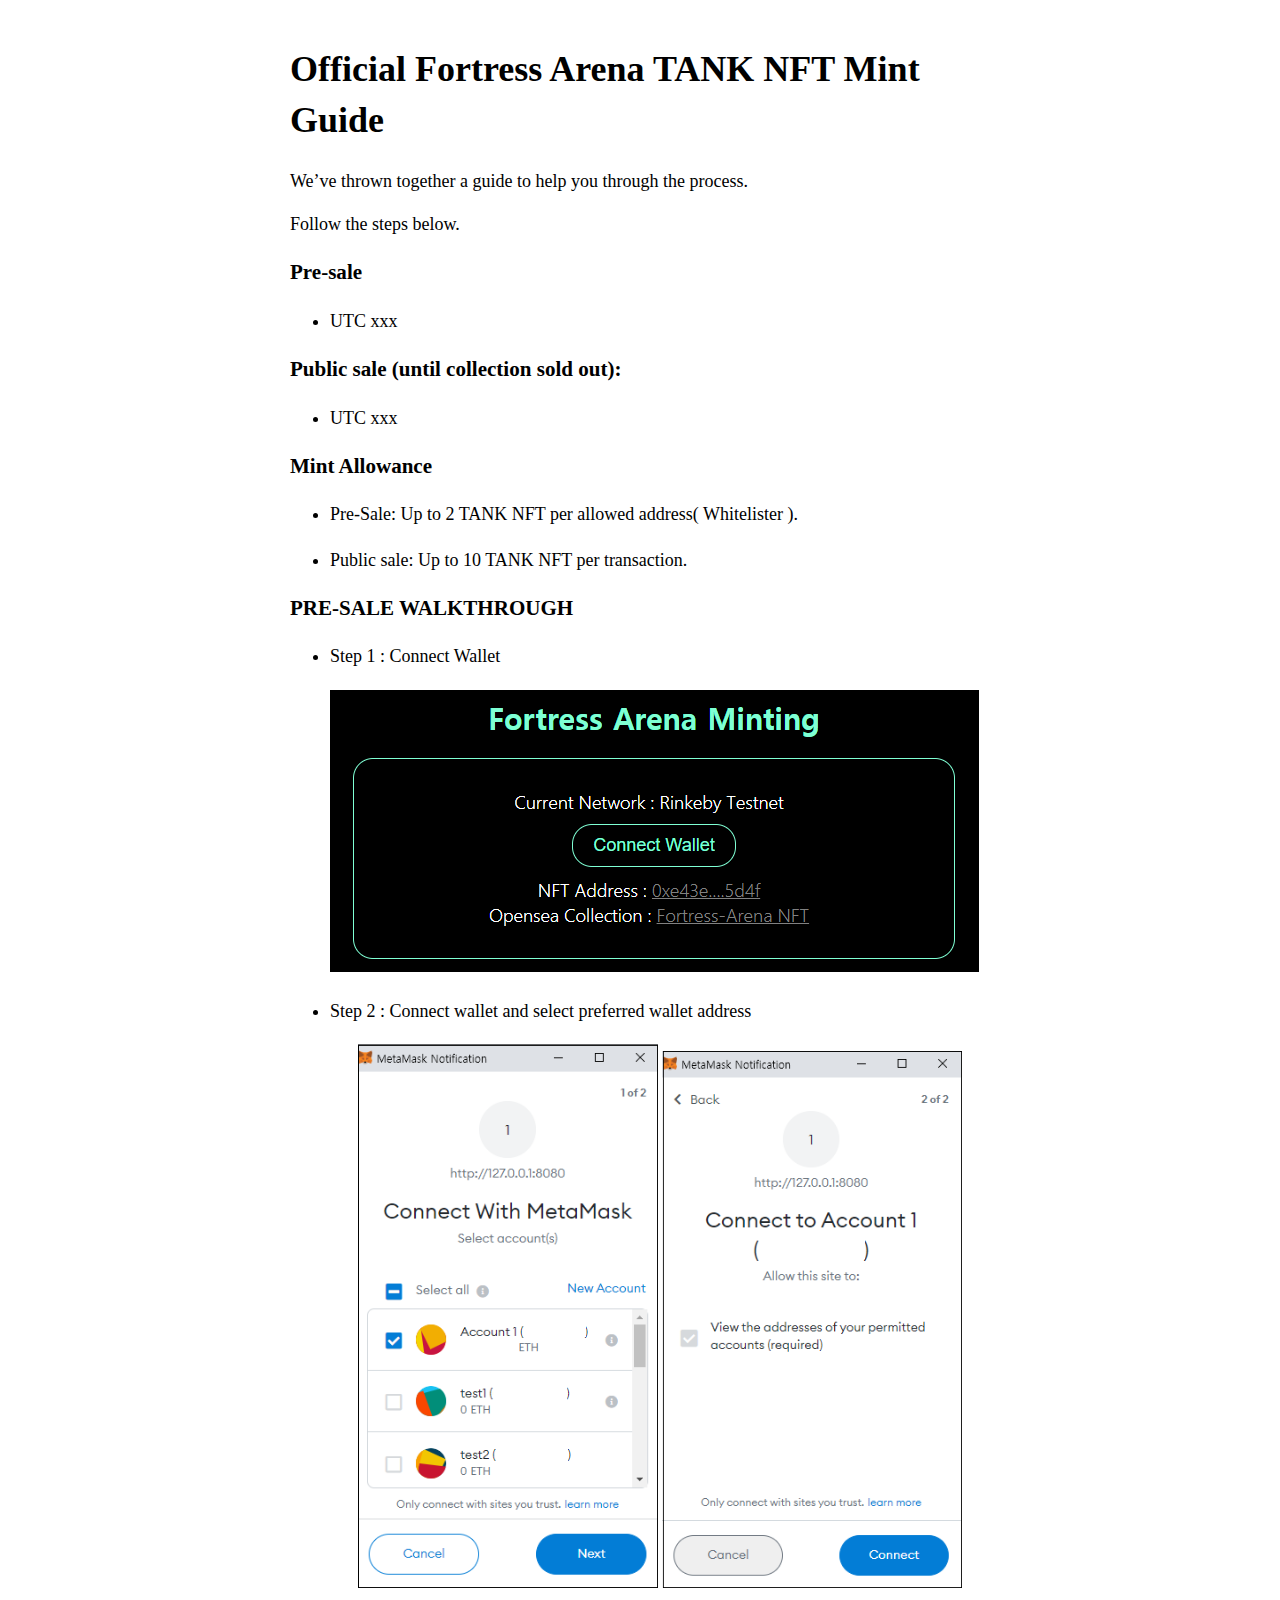
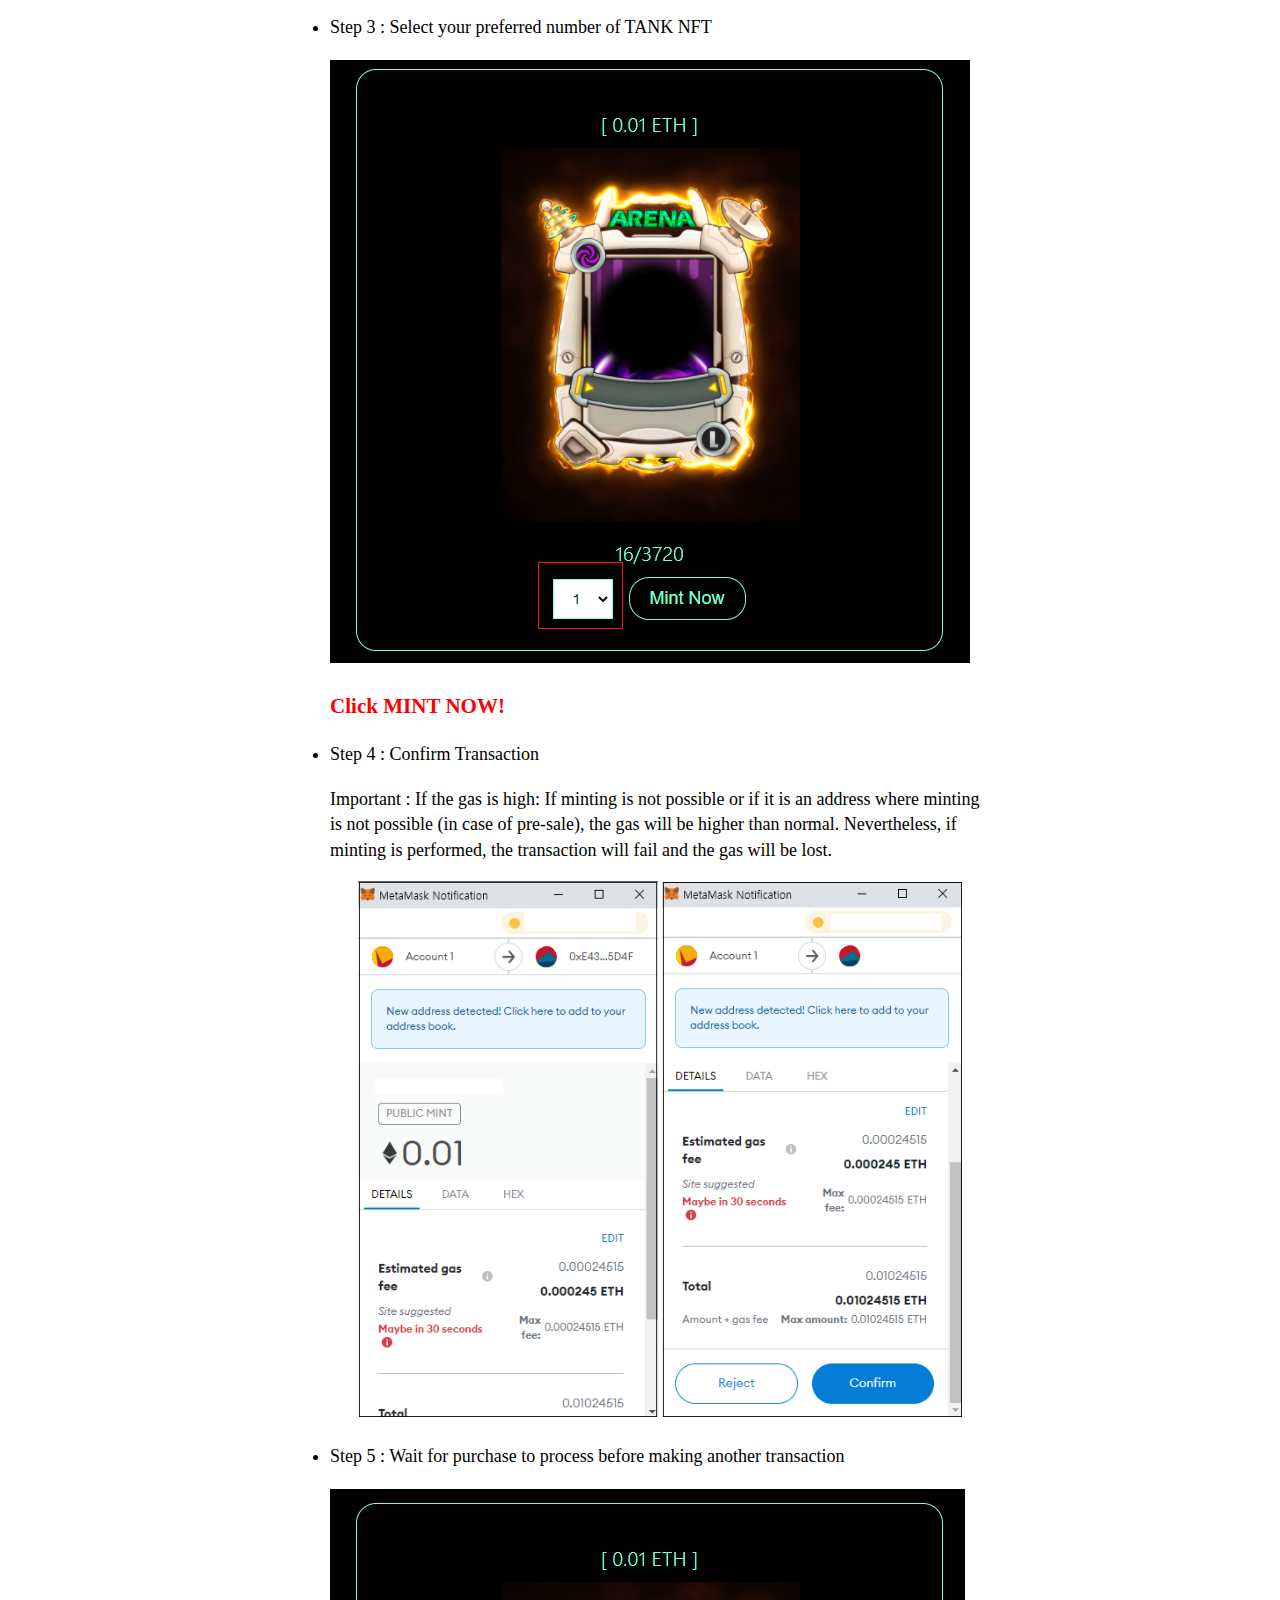
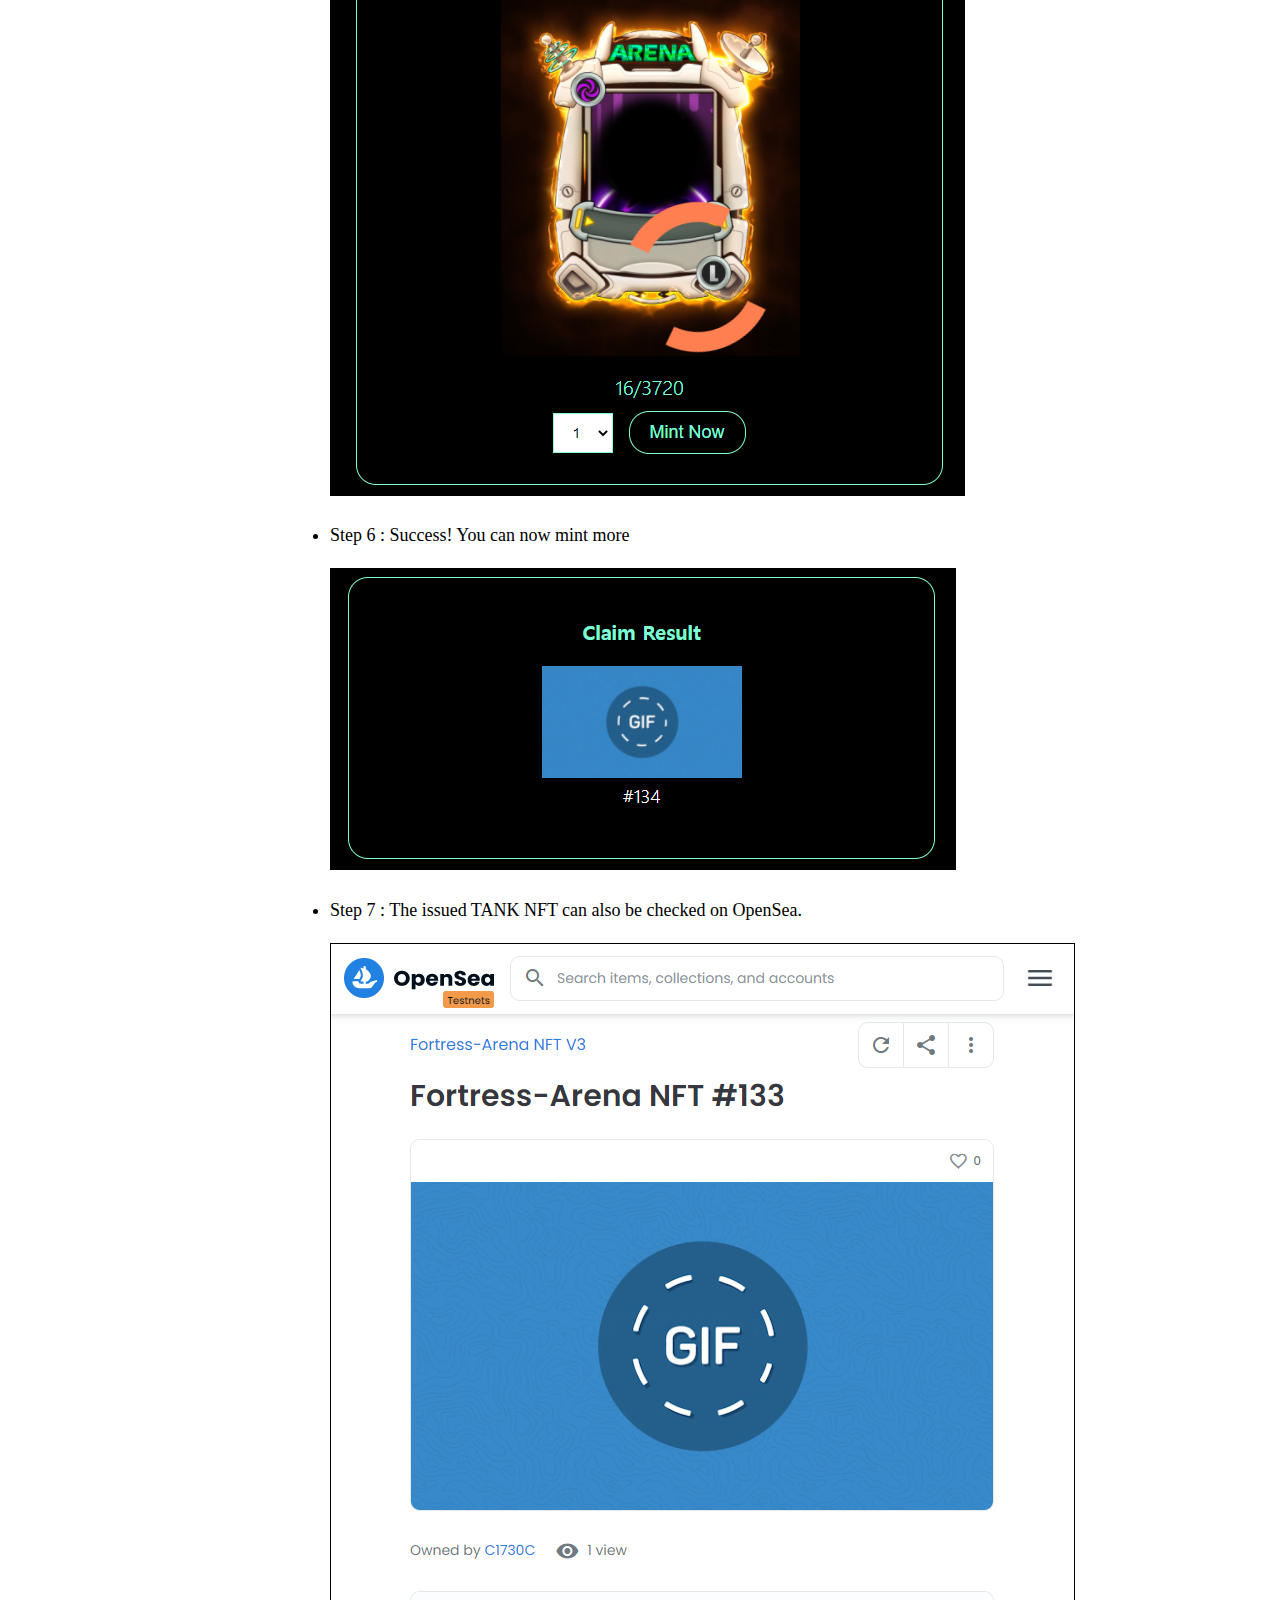
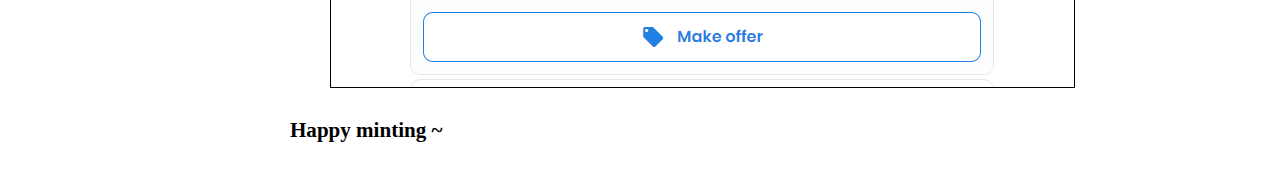
==== docs/mintingguide.html @ f760f5bb "-. minting guide" ====
<!DOCTYPE html>
<html>
  <head>
    <link rel="stylesheet" type="text/css" href="./css/mintingguide.css" />
  </head>

  <body>
    <div class="main-div">
      <div class="content-div">
        <div>
          <h1>Official Fortress Arena TANK NFT Mint Guide</h1>
        </div>
        <p>We’ve thrown together a guide to help you through the process.</p>
        <p>Follow the steps below.</p>
        <div>
          <h3>Pre-sale</h3>
          <ul>
            <li>UTC xxx</li>
          </ul>
          <h3>Public sale (until collection sold out):</h3>
          <ul>
            <li>UTC xxx</li>
          </ul>
        </div>
        <div>
          <h3>Mint Allowance</h3>
          <ul>
            <li>Pre-Sale: Up to 2 TANK NFT per allowed address( Whitelister ).</li>
            <li>Public sale: Up to 10 TANK NFT per transaction.</li>
          </ul>
        </div>
        <div>
          <h3>PRE-SALE WALKTHROUGH</h3>
          <ul>
            <li>Step 1 : Connect Wallet</li>
            <img src="./asset/guide_connect_wallet.png"></img>
            <li>Step 2 : Connect wallet and select preferred wallet address</li>
            <div style="text-align: center;">
              <img class="mint-img" src="./asset/guide_select_address.png"></img>
              <img class="mint-img" src="./asset/guide_select_address1.png"></img>
            </div>
            <li>Step 3 : Select your preferred number of TANK NFT</li>
            <img src="./asset/guide_sel_num.png"> </img>
            <h3 style="color: red;">Click MINT NOW!</h3>
            <li>Step 4 : Confirm Transaction</li>
            <p><b>
              Important : If the gas is high: If minting is not possible or if
              it is an address where minting is not possible (in case of
              pre-sale), the gas will be higher than normal. Nevertheless, if
              minting is performed, the transaction will fail and the gas will
              be lost.
            </b></p>
            <div style="text-align: center;">
              <img class="mint-img" src="./asset/guide_confirm1.png"></img>
              <img class="mint-img" src="./asset/guide_confirm2.png"></img>
            </div>

            <li>
              Step 5 : Wait for purchase to process before making another
              transaction
            </li>
            <img src="./asset/guide_mint_spinner.png" > </img>
            <li>Step 6 : Success! You can now mint more</li>
            <img src="./asset/guide_mint_result.png"> </img>
            <li>Step 7 : The issued TANK NFT can also be checked on OpenSea.</li>
            <img src="./asset/guide_opensea.png"></img>
          </ul>
        </div>
        <div>
          <h3>Happy minting ~</h3>
        </div>
      </div>
    </div>
  </body>
</html>
---- docs/css/mintingguide.css ----
body {
  font-size: 18px;
  font-weight: 300;
  line-height: 1.4;
  margin: 0 auto;
  padding-top: 20px;
  padding-bottom: 20px;
}

li {
  margin-top: 20px;
  margin-bottom: 20px;
}

.main-div {
  justify-content: center;
  display: flex;
}

.content-div {
  max-width: 700px;
  width: 100%;
}
.mint-img {
  width: 300px;
}
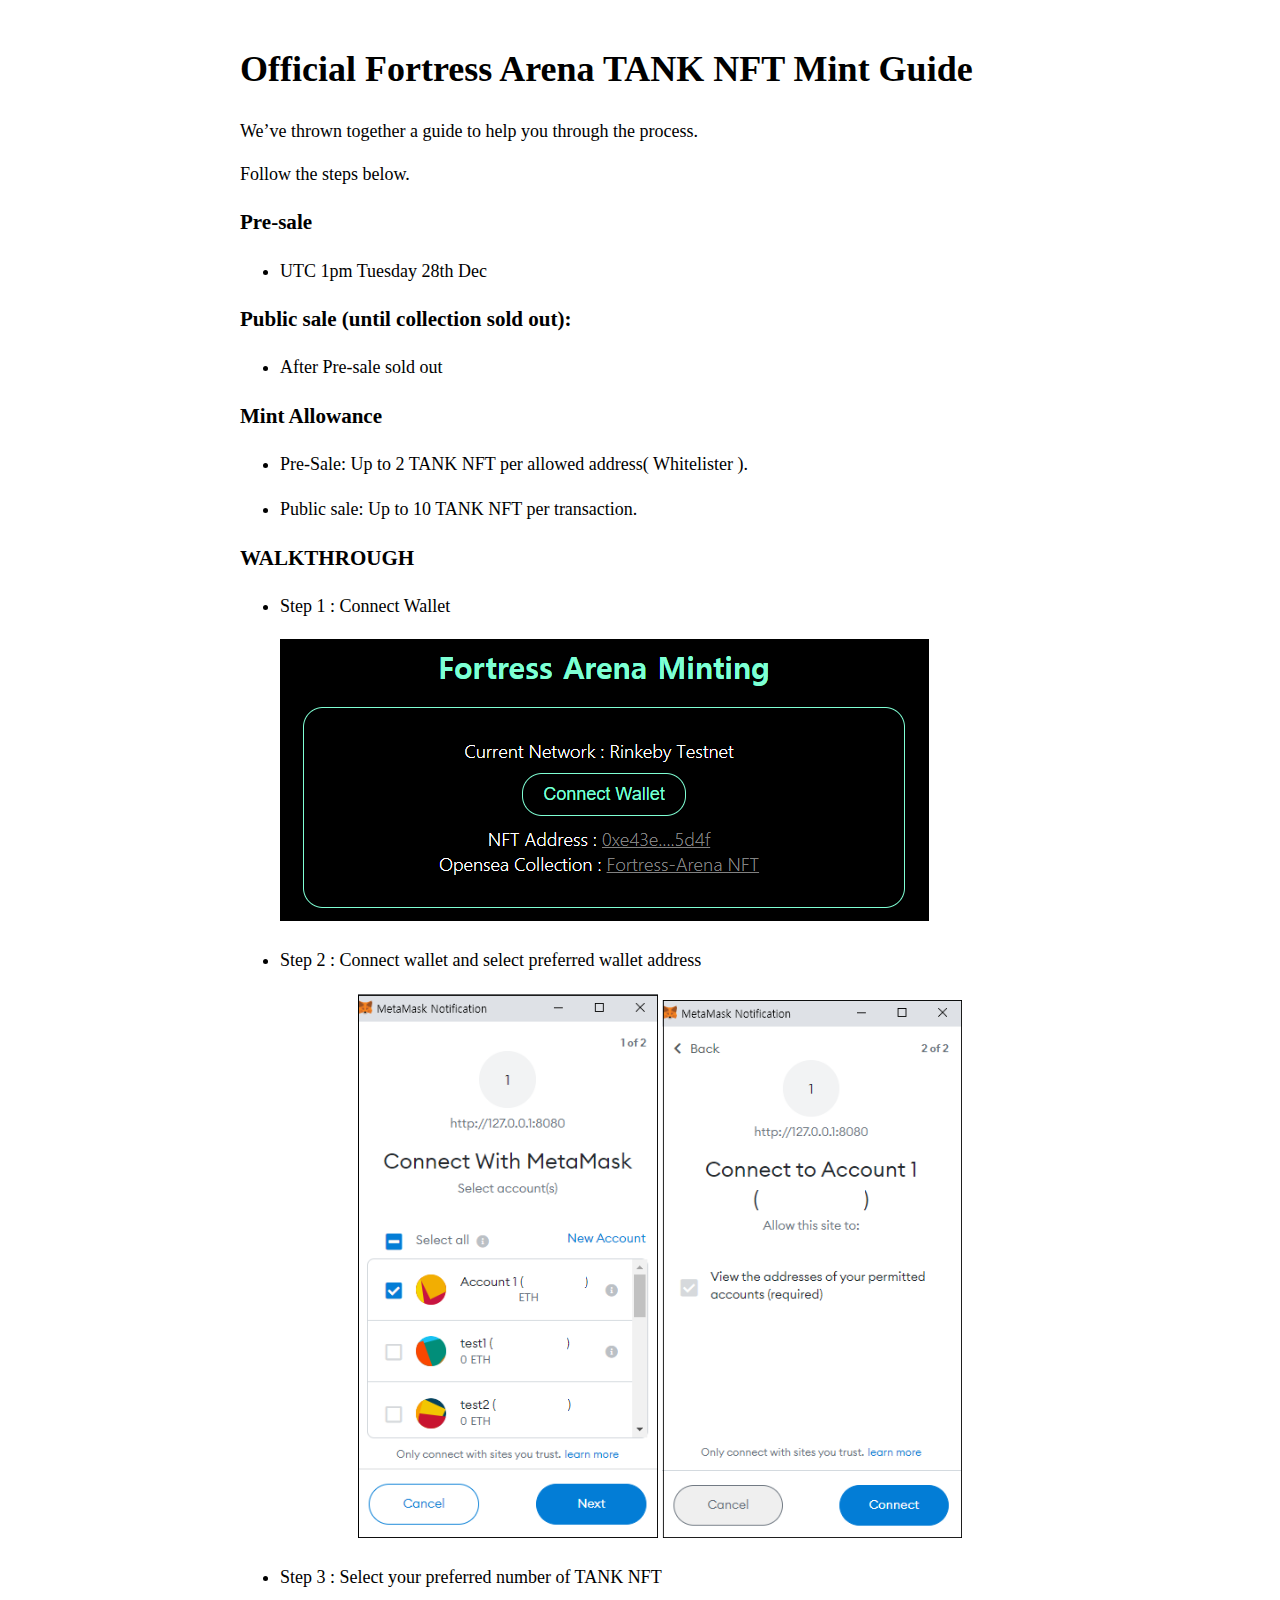
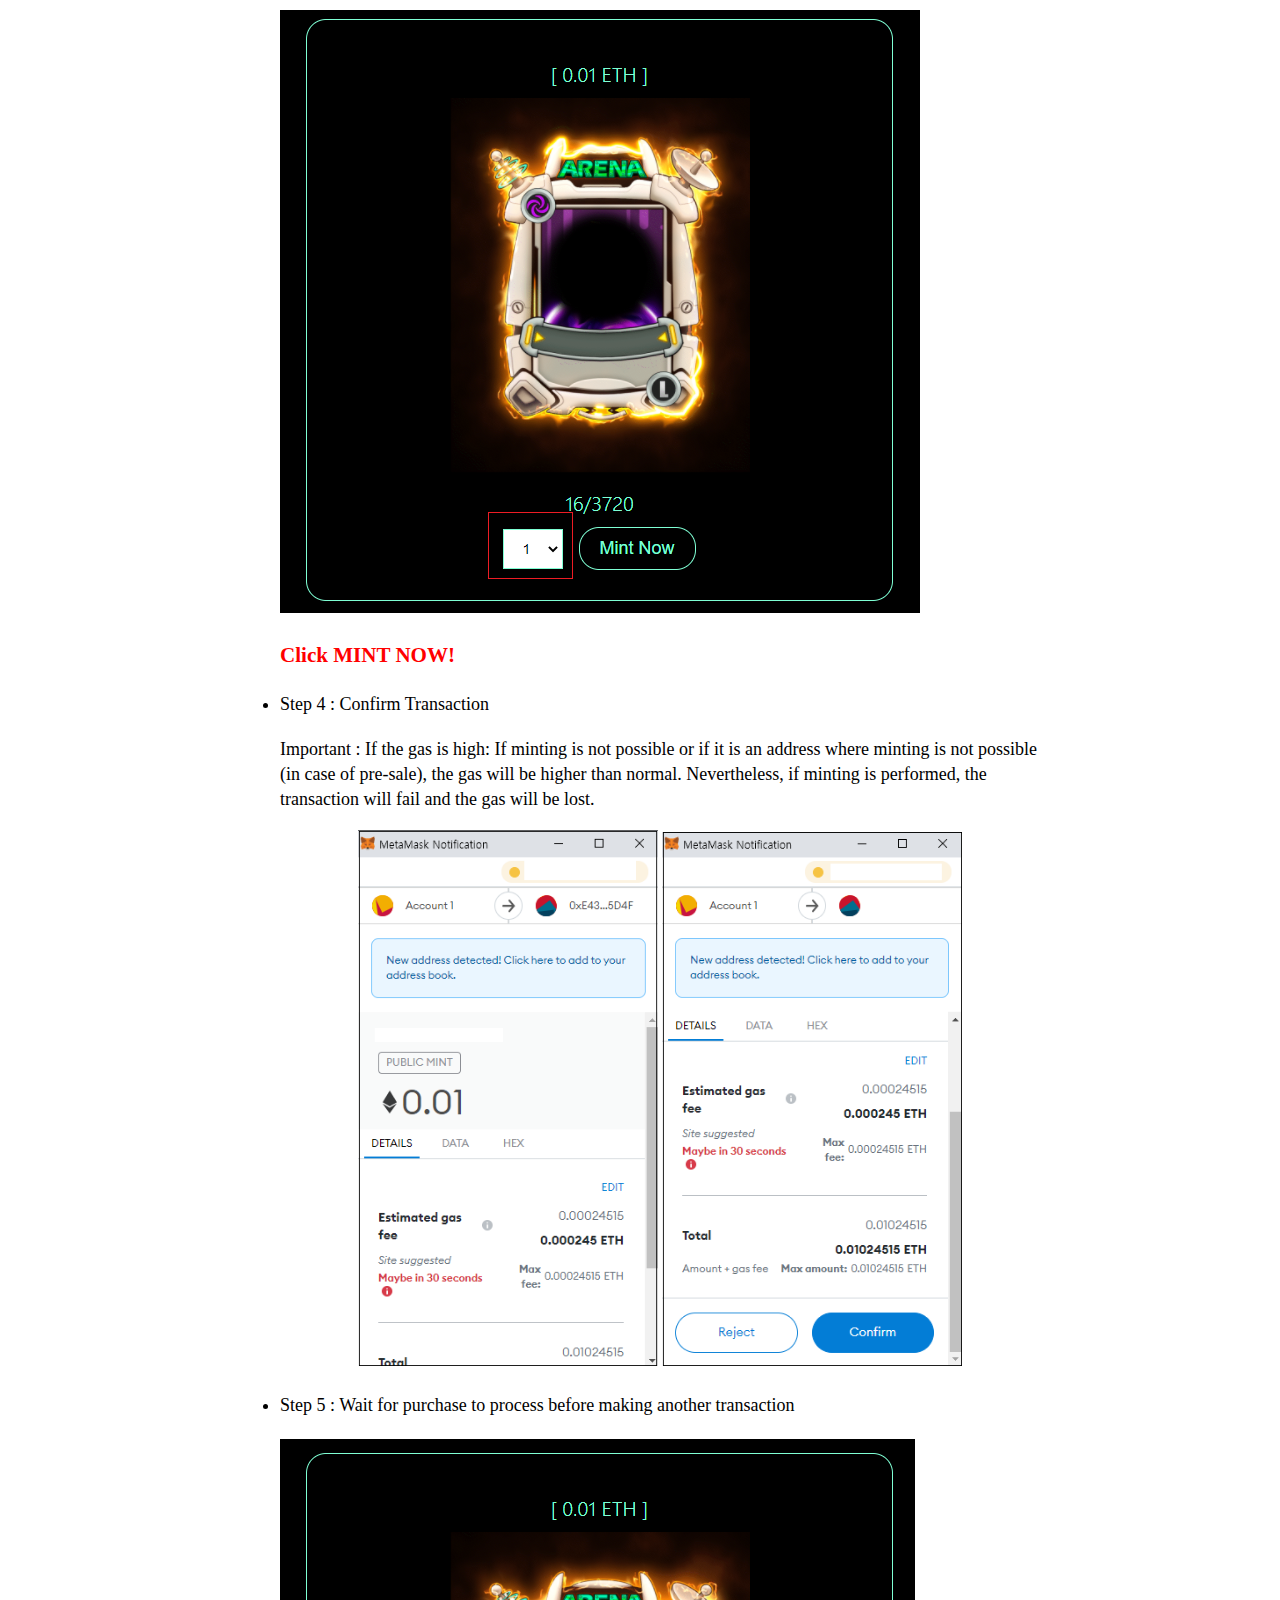
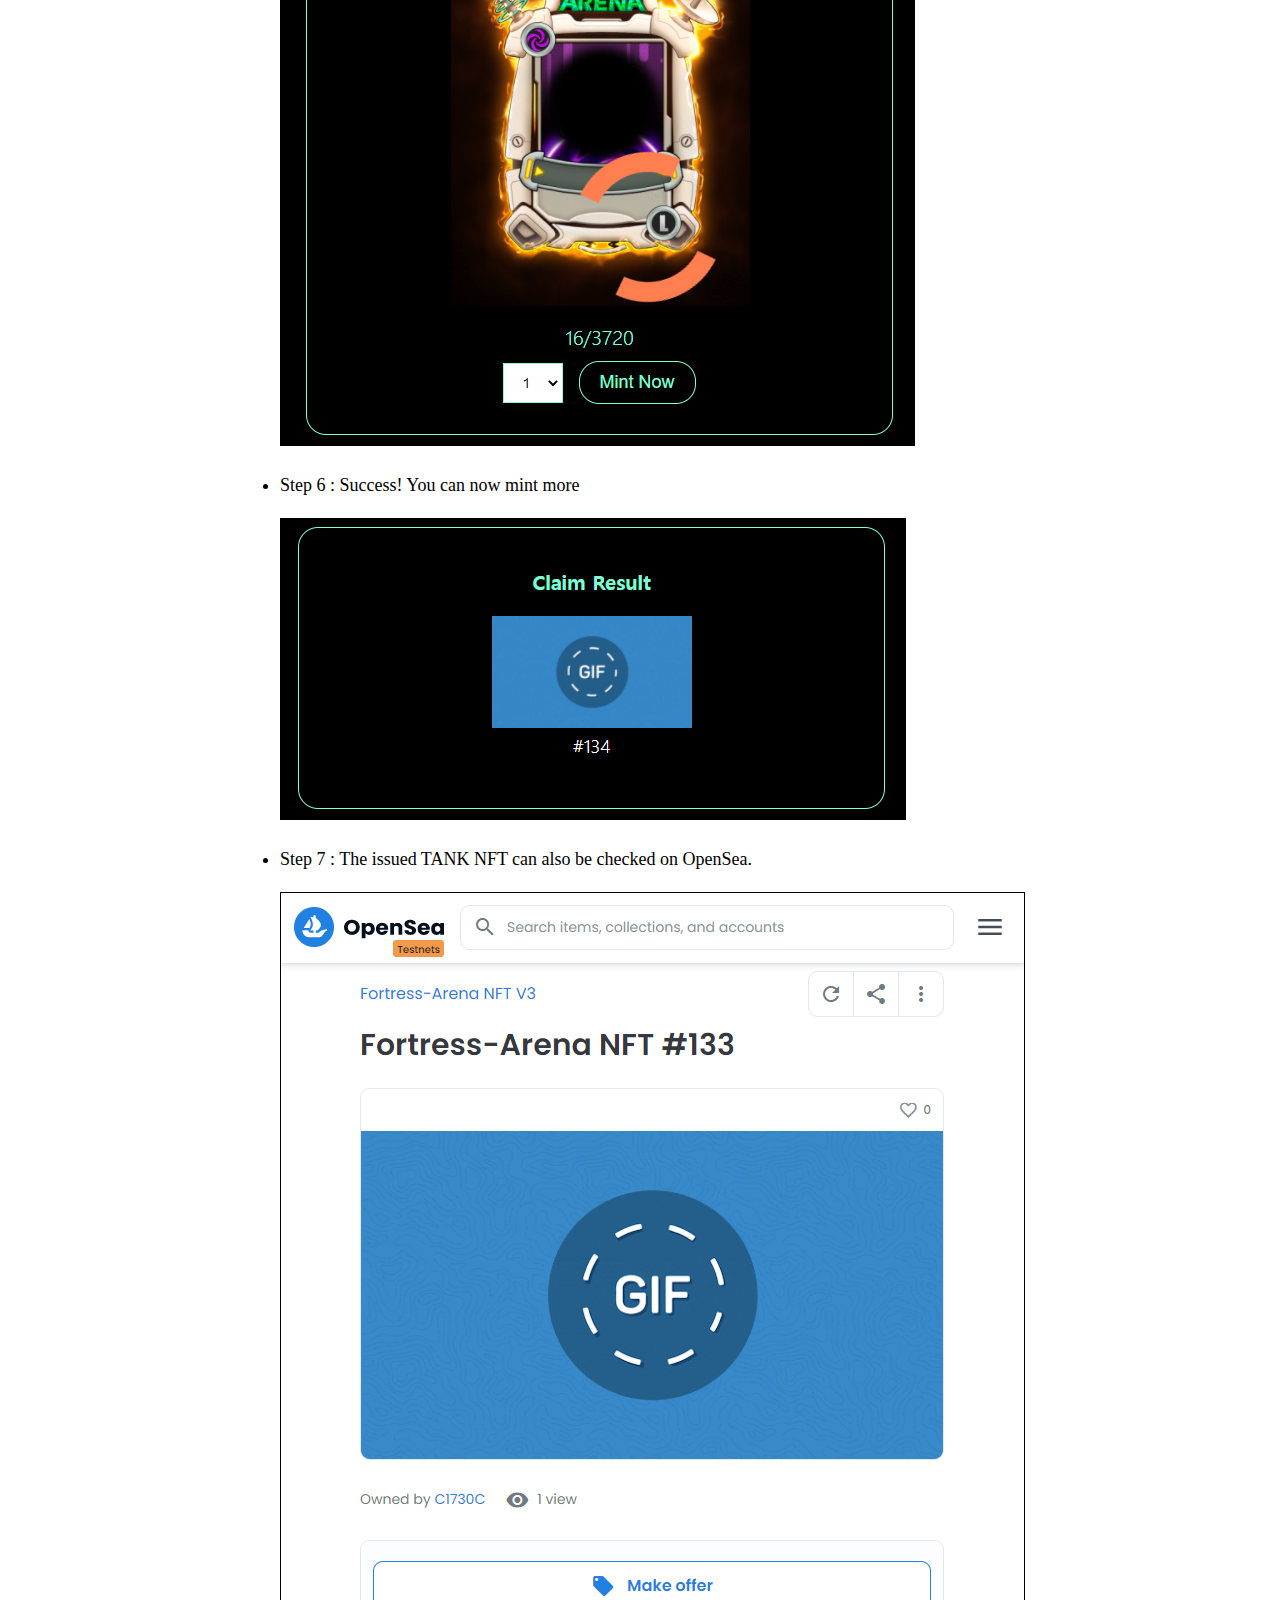
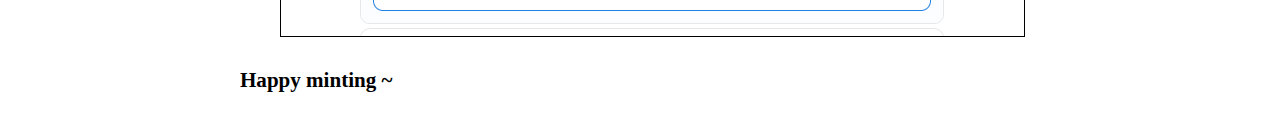
==== commit aa48b753: "-. layout" ====
--- a/docs/mintingguide.html
+++ b/docs/mintingguide.html
@@ -15,11 +15,11 @@
         <div>
           <h3>Pre-sale</h3>
           <ul>
-            <li>UTC xxx</li>
+            <li>UTC 1pm Tuesday 28th Dec</li>
           </ul>
           <h3>Public sale (until collection sold out):</h3>
           <ul>
-            <li>UTC xxx</li>
+            <li>After Pre-sale sold out</li>
           </ul>
         </div>
         <div>
@@ -30,7 +30,7 @@
           </ul>
         </div>
         <div>
-          <h3>PRE-SALE WALKTHROUGH</h3>
+          <h3>WALKTHROUGH</h3>
           <ul>
             <li>Step 1 : Connect Wallet</li>
             <img src="./asset/guide_connect_wallet.png"></img>
--- a/docs/css/mintingguide.css
+++ b/docs/css/mintingguide.css
@@ -18,7 +18,7 @@
 }
 
 .content-div {
-  max-width: 700px;
+  max-width: 800px;
   width: 100%;
 }
 .mint-img {
